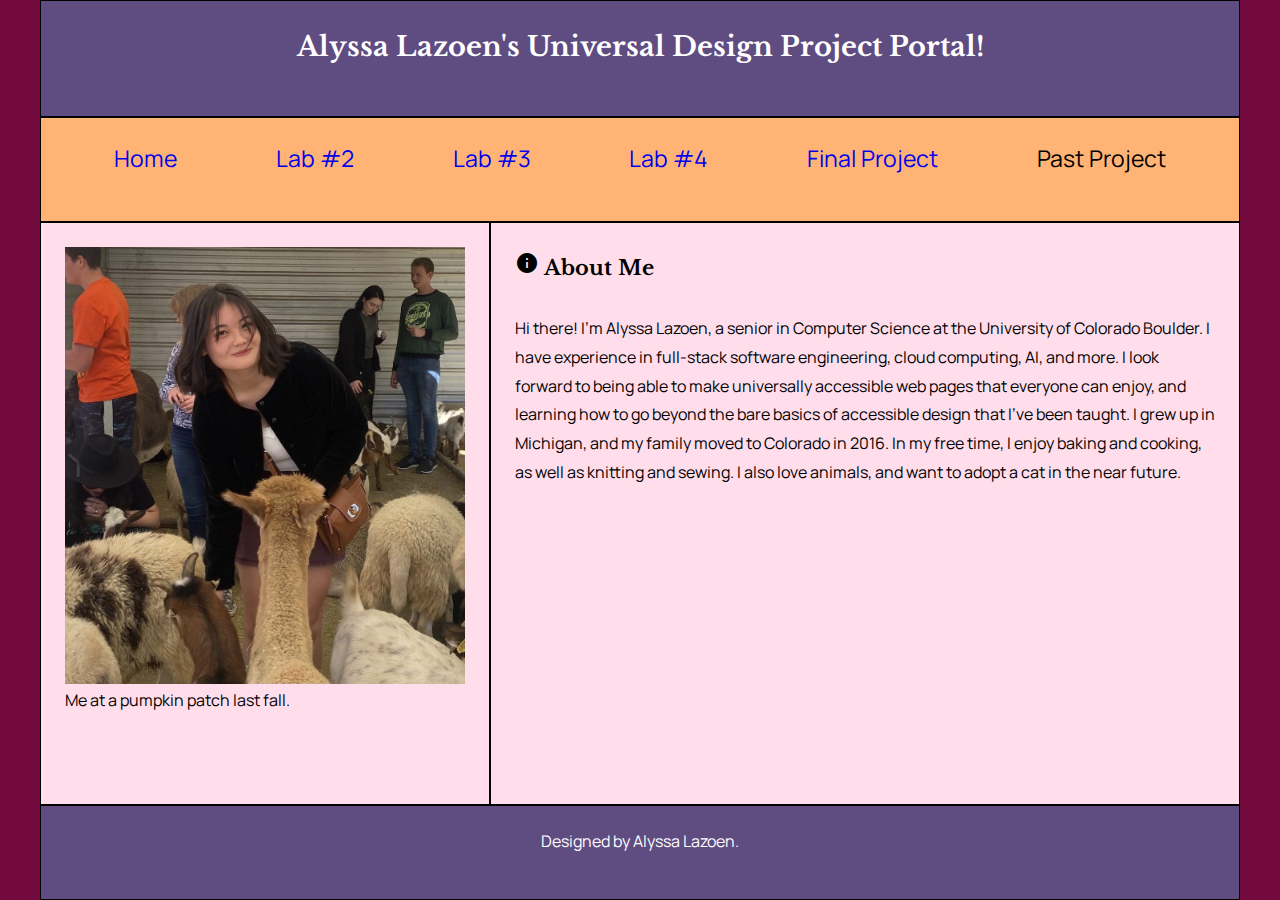
==== past-project.html @ ab3f25a0 "Updating Final Project" ====
<!DOCTYPE html>
<html lang = "en">
<head>
    <meta charset="utf-8">
    <meta name="viewport" content="width=device-width, initial-scale=1">
    <title>Universal Design Project Portal</title>
    <link href="css/index.css" rel="stylesheet">
</head>

<body>
    <div class="container">
        <a class="skip-link" href="#maincontent">Skip to main content</a>
        <header>
            <h1>Alyssa Lazoen's Universal Design Project Portal!</h1>
        </header>
        <nav>
            <h2 class="sr-only">Main Navigation</h2>
            <ul>
                <li><a href="index.html">Home</a></li>
                <li><a href = "Lab2/lab2-wikipedia.html">Lab #2</a> </li>
                <li><a href = "Lab3/lab3.html">Lab #3</a></li>
                <li><a href = "Lab4/lab4.html">Lab #4</a></li>
                <li><a href = "final-project/why.html">Final Project</a></li>
                <li><a>Past Project</a></li>
            </ul>
        </nav>
        <aside>
            <figure>
                <img src="img/alyssaLazoenProfile.jpg" alt="A girl with black hair smiling, surrounded by goats and alpacas.">
                <figcaption>Me at a pumpkin patch last fall.</figcaption>
            </figure>
        </aside>
        <main>
            <section id="maincontent">
                <h2><span aria-hidden="true" class="material-icons">info</span> About Me</h2>
                <p>Hi there! I'm Alyssa Lazoen, a senior in Computer Science at the University of Colorado Boulder. I have experience in full-stack software engineering, cloud computing, AI, and more. I look forward to being able to make universally accessible web pages that everyone can enjoy, and learning how to go beyond the bare basics of accessible design that I've been taught. I grew up in Michigan, and my family moved to Colorado in 2016. In my free time, I enjoy baking and cooking, as well as knitting and sewing. I also love animals, and want to adopt a cat in the near future.</p>
            </section>
        </main>
        <footer>
            Designed by Alyssa Lazoen.
        </footer>
    </div>
</body>
</html>
---- css/index.css ----
@import url('https://fonts.googleapis.com/icon?family=Material+Icons');
@import url('https://fonts.googleapis.com/css2?family=Libre+Baskerville:wght@700&family=Manrope&display=swap');

/* css reset */
*, 
*:before, 
*:after {
    box-sizing: border-box;
    padding: 0;
    margin:0;
}

body{
    background-color: #720a3e;
    font-family: 'Manrope', sans-serif;
    font-size: 18;
}

p{
    color: black;
    line-height: 1.7em;
}

img{
    max-width: 400px;
}

figcaption{
    max-width: 400px;
}

h1, 
h2, 
h3, 
h4 {
    font-family: 'Libre Baskerville', serif;
    font-weight: 700;
}

h1, 
h2, 
h3 {
    padding: .2em 0;
}

h1 {
    font-size: 1.7em;
}

h2 {
    font-size: 1.3em;
}

h3 {
    font-size: 1.2em;
}
 
h4 {
    font-size: 1.1em;
}

p{
    margin: 1.8em 0;
    line-height: 1.8em;
}

header, 
footer {
    color: white;
}

header, 
nav, 
main, 
aside, 
footer {
    padding: 1.5em;
    border: 1px black solid;
}

header, footer {
    text-align: center;
}

.sr-only {
    border: 0;
    clip: rect(0,0,0,0);
    height: 1px;
    margin: -1px;
    overflow: hidden;
    padding:0;
    position: absolute;
    white-space: nowrap;
    width: 1px;
}

nav u li a:link {
    color: black;
}

nav u li a:visited {
    color: rgb(0, 0, 118);

}

nav u li a:hover {
    color: rgb(65, 50, 96);
    background-color: black;

}

nav ul li a:active {
    color: rgb(111, 0, 97);
}

.skip-link{
    background: black;
    color: #fff;
    font-weight: 700px;
    padding: 4px;
    position: absolute;
    transform: translateY(-200%);
}

.skip-link:focus{
    transform: translateY(0%);
}

.skip-link {
    transition: transform 0.3s;
}

header{grid-area: header1; background: #5f4c81;}
nav{grid-area: nav1; background: #ffb375;}
aside{grid-area:aside1; background: #FFDDEB;}
main{grid-area:main1; background: #FFDDEB; max-height: 100%;}
footer{grid-area: footer1; background: #5f4c81;}

nav ul {
    display: flex;
    flex-flow: row nowrap;
    justify-content: space-around;
    border: black;
}

nav ul li {
    list-style: none;
    font-size: 1.2em;
}

nav ul li a {
    font-family: 'Manrope', sans-serif;
    text-decoration: none;
    font-size: 1.2em;
}

.container{
    max-width: 960px;
    margin: 0 auto;
}
.container {
    max-width: 1200px;
    margin: 0 auto;
    background: rgb(175, 222, 176);
    display: grid;
    width: 100vw;
    height: 100vh;
    grid-template-columns: 
    1fr 2fr;
    grid-template-areas: 
    "header1 header1"
    "nav1 nav1"
    "aside1 main1"
    "aside1 main1"
    "aside1 main1"
    "footer1 footer1";
}

@media screen and (min-width: 641px)
and (max-width: 900px) {
    .container{
        grid-template-columns: 1fr 1fr;
        grid-template-areas: 
        "header1 header1"
        "nav1 nav1"
        "aside1 main1"
        "footer1 footer1";
    }
}

@media screen
and (max-width: 640px) {
    .container{
        grid-template-columns: 1fr;
        grid-template-areas: 
        "header1"
        "aside1"
        "main1"
        "nav1"
        "footer1";
    }
    nav ul {
        flex-flow: column nowrap;
        text-align: center;
      }
    nav ul li a {
        display: block;
        padding: 10px 5px;
        margin: 5px;
        border: 1px black solid;
        background: white;
    }
}
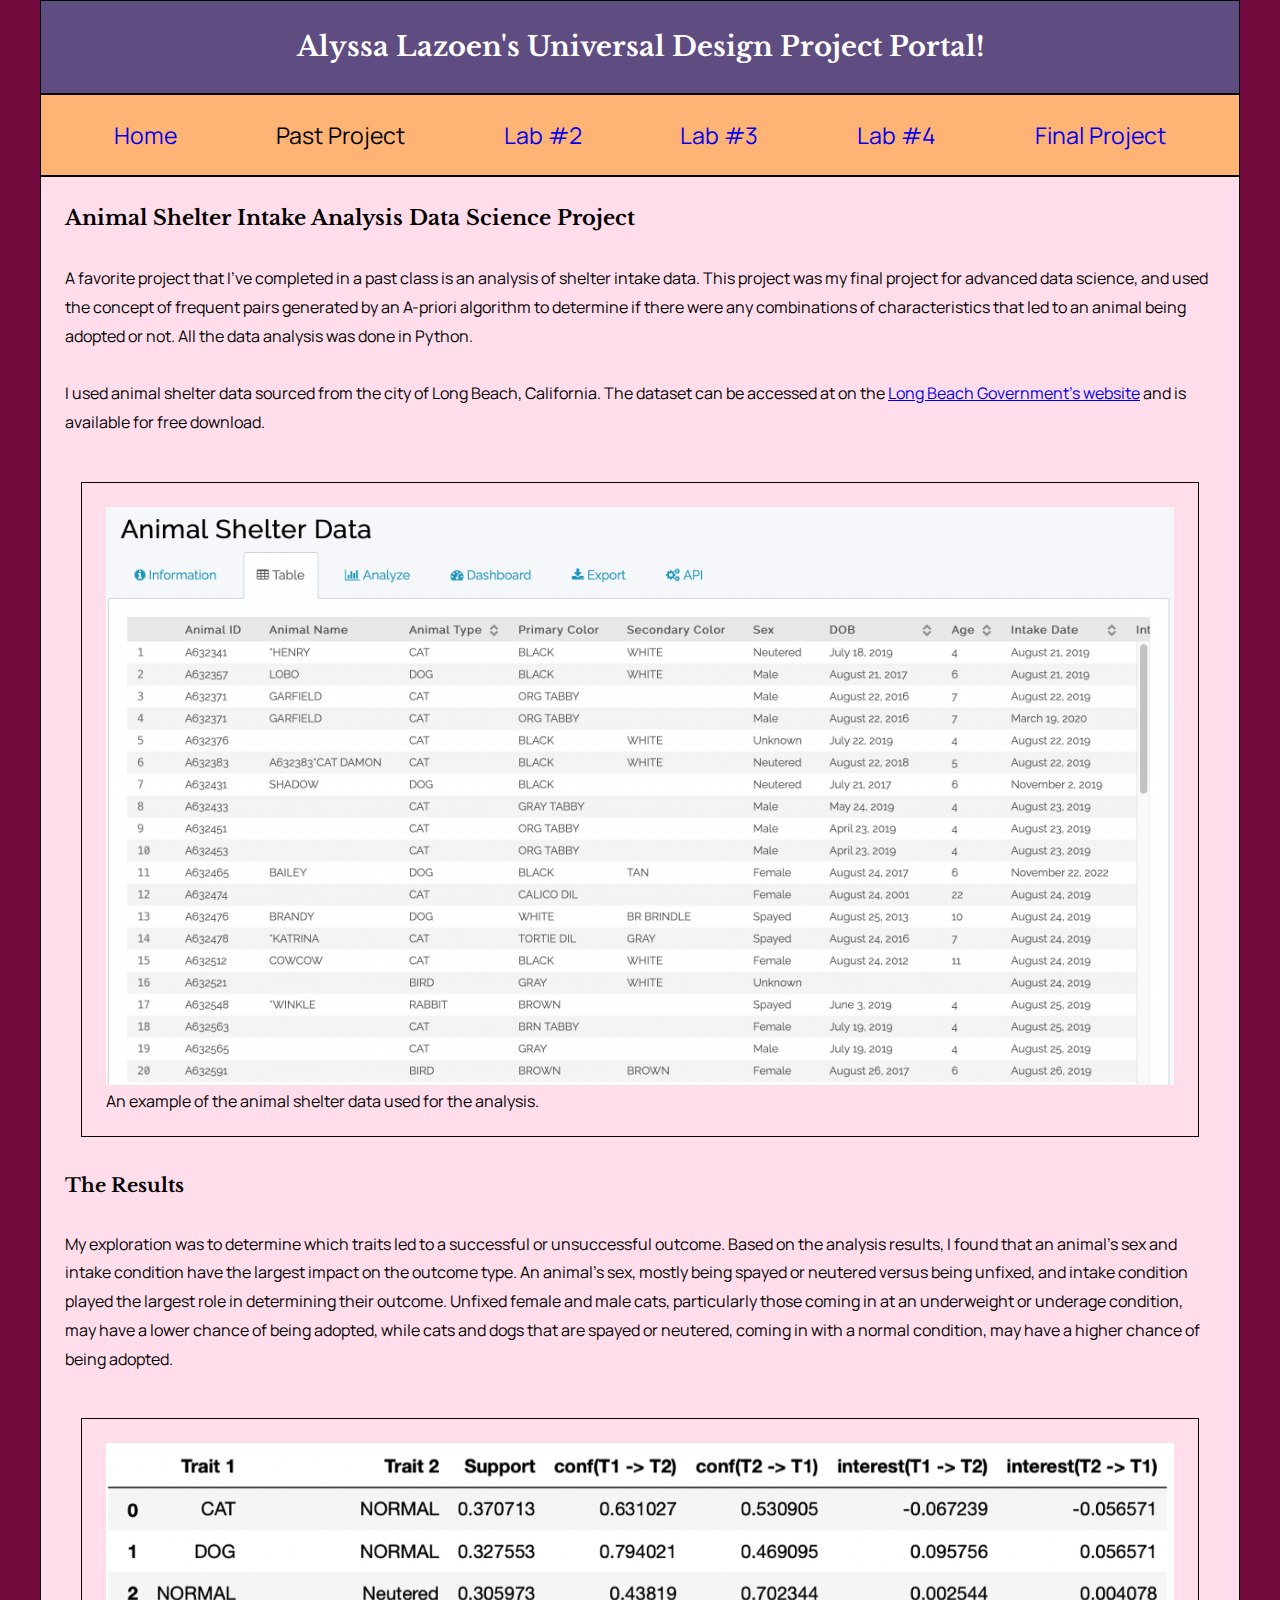
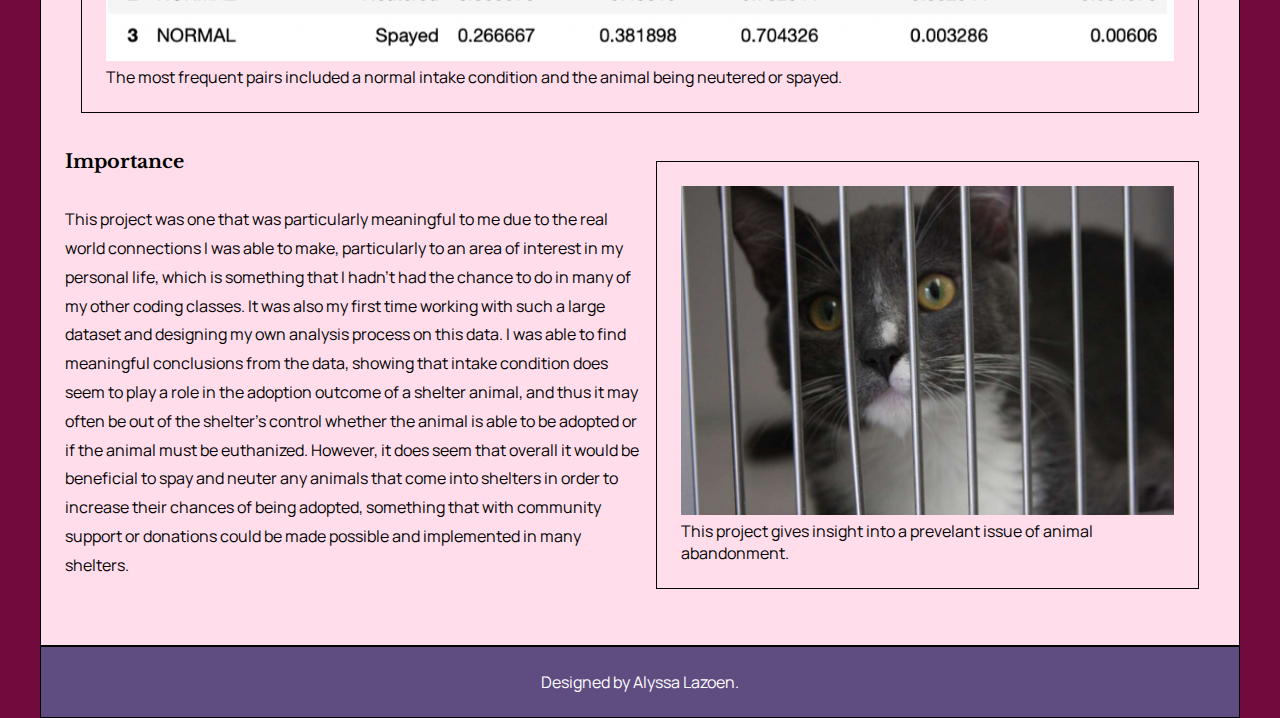
==== commit acd0ed84: "updating portal and past project" ====
--- a/past-project.html
+++ b/past-project.html
@@ -4,7 +4,7 @@
     <meta charset="utf-8">
     <meta name="viewport" content="width=device-width, initial-scale=1">
     <title>Universal Design Project Portal</title>
-    <link href="css/index.css" rel="stylesheet">
+    <link href="css/project.css" rel="stylesheet">
 </head>
 
 <body>
@@ -17,24 +17,39 @@
             <h2 class="sr-only">Main Navigation</h2>
             <ul>
                 <li><a href="index.html">Home</a></li>
+                <li><a>Past Project</a></li>
                 <li><a href = "Lab2/lab2-wikipedia.html">Lab #2</a> </li>
                 <li><a href = "Lab3/lab3.html">Lab #3</a></li>
                 <li><a href = "Lab4/lab4.html">Lab #4</a></li>
                 <li><a href = "final-project/why.html">Final Project</a></li>
-                <li><a>Past Project</a></li>
             </ul>
         </nav>
-        <aside>
-            <figure>
-                <img src="img/alyssaLazoenProfile.jpg" alt="A girl with black hair smiling, surrounded by goats and alpacas.">
-                <figcaption>Me at a pumpkin patch last fall.</figcaption>
+        <main id="maincontent">
+            <section id="intro">
+                <h2>Animal Shelter Intake Analysis Data Science Project</h2>
+                <p>A favorite project that I've completed in a past class is an analysis of shelter intake data. This project was my final project for advanced data science, and used the concept of frequent pairs generated by an A-priori algorithm to determine if there were any combinations of characteristics that led to an animal being adopted or not. All the data analysis was done in Python.</p>
+                <p>I used animal shelter data sourced from the city of Long Beach, California. The dataset can be accessed at on the <a href="https://data.longbeach.gov/explore/dataset/animal-shelter-intakes-and-outcomes">Long Beach Government's website</a> and is available for free download.</p>
+            </section>
+            <figure id="data-table">
+                <img src="img/data.png" alt="Data table showing animal shelter intake information.">
+                <figcaption>An example of the animal shelter data used for the analysis.</figcaption>
             </figure>
-        </aside>
-        <main>
-            <section id="maincontent">
-                <h2><span aria-hidden="true" class="material-icons">info</span> About Me</h2>
-                <p>Hi there! I'm Alyssa Lazoen, a senior in Computer Science at the University of Colorado Boulder. I have experience in full-stack software engineering, cloud computing, AI, and more. I look forward to being able to make universally accessible web pages that everyone can enjoy, and learning how to go beyond the bare basics of accessible design that I've been taught. I grew up in Michigan, and my family moved to Colorado in 2016. In my free time, I enjoy baking and cooking, as well as knitting and sewing. I also love animals, and want to adopt a cat in the near future.</p>
+            <section id="results">
+                <h3>The Results</h3>
+                <p>My exploration was to determine which traits led to a successful or unsuccessful outcome. Based on the analysis results, I found that an animal's sex and intake condition have the largest impact on the outcome type. An animal's sex, mostly being spayed or neutered versus being unfixed, and intake condition played the largest role in determining their outcome. Unfixed female and male cats, particularly those coming in at an underweight or underage condition, may have a lower chance of being adopted, while cats and dogs that are spayed or neutered, coming in with a normal condition, may have a higher chance of being adopted. </p>
             </section>
+            <figure id="result-table">
+                <img src="img/results.png" alt="Table showing high confidence frequent pairs.">
+                <figcaption>The most frequent pairs included a normal intake condition and the animal being neutered or spayed.</figcaption>
+            </figure>
+            <section id="importance">
+                <h3>Importance</h3>
+                <p>This project was one that was particularly meaningful to me due to the real world connections I was able to make, particularly to an area of interest in my personal life, which is something that I hadn't had the chance to do in many of my other coding classes. It was also my first time working with such a large dataset and designing my own analysis process on this data. I was able to find meaningful conclusions from the data, showing that intake condition does seem to play a role in the adoption outcome of a shelter animal, and thus it may often be out of the shelter's control whether the animal is able to be adopted or if the animal must be euthanized. However, it does seem that overall it would be beneficial to spay and neuter any animals that come into shelters in order to increase their chances of being adopted, something that with community support or donations could be made possible and implemented in many shelters.</p>
+            </section>
+            <figure id="cat">
+                <img src="img/cat.jpg" alt="A grey cat in a shelter cage.">
+                <figcaption>This project gives insight into a prevelant issue of animal abandonment.</figcaption>
+            </figure>
         </main>
         <footer>
             Designed by Alyssa Lazoen.
--- a/css/project.css
+++ b/css/project.css
@@ -0,0 +1,257 @@
+@import url('https://fonts.googleapis.com/icon?family=Material+Icons');
+@import url('https://fonts.googleapis.com/css2?family=Libre+Baskerville:wght@700&family=Manrope&display=swap');
+
+/* css reset */
+*, 
+*:before, 
+*:after {
+    box-sizing: border-box;
+    padding: 0;
+    margin:0;
+}
+
+body{
+    background-color: #720a3e;
+    font-family: 'Manrope', sans-serif;
+    font-size: 18;
+}
+
+p{
+    color: black;
+    line-height: 1.7em;
+}
+
+img{
+    max-width: 100%;
+}
+
+figcaption{
+    max-width: 100%;
+}
+
+h1, 
+h2, 
+h3, 
+h4 {
+    font-family: 'Libre Baskerville', serif;
+    font-weight: 700;
+}
+
+h1, 
+h2, 
+h3 {
+    padding: .2em 0;
+}
+
+h1 {
+    font-size: 1.7em;
+}
+
+h2 {
+    font-size: 1.3em;
+}
+
+h3 {
+    font-size: 1.2em;
+}
+ 
+h4 {
+    font-size: 1.1em;
+}
+
+p{
+    margin: 1.8em 0;
+    line-height: 1.8em;
+}
+
+header, 
+footer {
+    color: white;
+}
+
+figure {
+    margin: 1em 1em 2em 1em;
+}
+
+header, 
+nav, 
+main, 
+figure,
+aside, 
+footer {
+    padding: 1.5em;
+    border: 1px black solid;
+}
+
+header, footer {
+    text-align: center;
+}
+
+.sr-only {
+    border: 0;
+    clip: rect(0,0,0,0);
+    height: 1px;
+    margin: -1px;
+    overflow: hidden;
+    padding:0;
+    position: absolute;
+    white-space: nowrap;
+    width: 1px;
+}
+
+nav u li a:link {
+    color: black;
+}
+
+nav u li a:visited {
+    color: rgb(0, 0, 118);
+
+}
+
+nav u li a:hover {
+    color: rgb(65, 50, 96);
+    background-color: black;
+
+}
+
+nav ul li a:active {
+    color: rgb(111, 0, 97);
+}
+
+.skip-link{
+    background: black;
+    color: #fff;
+    font-weight: 700px;
+    padding: 4px;
+    position: absolute;
+    transform: translateY(-200%);
+}
+
+.skip-link:focus{
+    transform: translateY(0%);
+}
+
+.skip-link {
+    transition: transform 0.3s;
+}
+
+header{grid-area: header1; background: #5f4c81;}
+nav{grid-area: nav1; background: #ffb375;}
+main{grid-area:main1; background: #FFDDEB; max-height: 100%;}
+footer{grid-area: footer1; background: #5f4c81;}
+#intro{grid-area:sec1; background: #FFDDEB;}
+#results{grid-area:sec2; background: #FFDDEB;}
+#importance{grid-area:sec3; background: #FFDDEB;}
+#data-table{grid-area:fig1; background: #FFDDEB;}
+#result-table{grid-area:fig2; background: #FFDDEB;}
+#cat{grid-area:fig3; background: #FFDDEB;}
+
+nav ul {
+    display: flex;
+    flex-flow: row nowrap;
+    justify-content: space-around;
+    border: black;
+}
+
+nav ul li {
+    list-style: none;
+    font-size: 1.2em;
+}
+
+nav ul li a {
+    font-family: 'Manrope', sans-serif;
+    text-decoration: none;
+    font-size: 1.2em;
+}
+
+main {
+    max-width: 100%;
+    margin: 0 auto;
+    background: #FFDDEB;
+    display: grid;
+    width: auto;
+    height: auto;
+    grid-template-columns: 
+    1fr 1fr;
+    grid-template-areas: 
+    "sec1 sec1"
+    "fig1 fig1"
+    "sec2 sec2"
+    "fig2 fig2"
+    "sec3 fig3";
+}
+
+.container {
+    max-width: 1200px;
+    margin: 0 auto;
+    background: rgb(175, 222, 176);
+    display: grid;
+    width: 100vw;
+    height: 100vh;
+    grid-template-columns: 
+    1fr 1fr;
+    grid-template-areas: 
+    "header1 header1"
+    "nav1 nav1"
+    "main1 main1"
+    "main1 main1"
+    "main1 main1"
+    "footer1 footer1";
+}
+
+@media screen and (min-width: 641px)
+and (max-width: 900px) {
+    .container{
+        grid-template-columns: 1fr 1fr;
+        grid-template-areas: 
+        "header1 header1"
+        "nav1 nav1"
+        "main1 main1"
+        "footer1 footer1";
+    }
+
+    main{
+        grid-template-columns: 
+        1fr 1fr;
+        grid-template-areas: 
+        "sec1 sec1"
+        "fig1 fig1"
+        "sec2 sec2"
+        "fig2 fig2"
+        "sec3 fig3";
+    }
+}
+
+@media screen
+and (max-width: 640px) {
+    .container{
+        grid-template-columns: 1fr;
+        grid-template-areas: 
+        "header1"
+        "nav1"
+        "main1"
+        "footer1";
+    }
+    main{
+        grid-template-columns: 
+        1fr;
+        grid-template-areas: 
+        "sec1"
+        "fig1"
+        "sec2"
+        "fig2"
+        "sec3"
+        "fig3";
+    }
+    nav ul {
+        flex-flow: column nowrap;
+        text-align: center;
+      }
+    nav ul li a {
+        display: block;
+        padding: 10px 5px;
+        margin: 5px;
+        border: 1px black solid;
+        background: white;
+    }
+}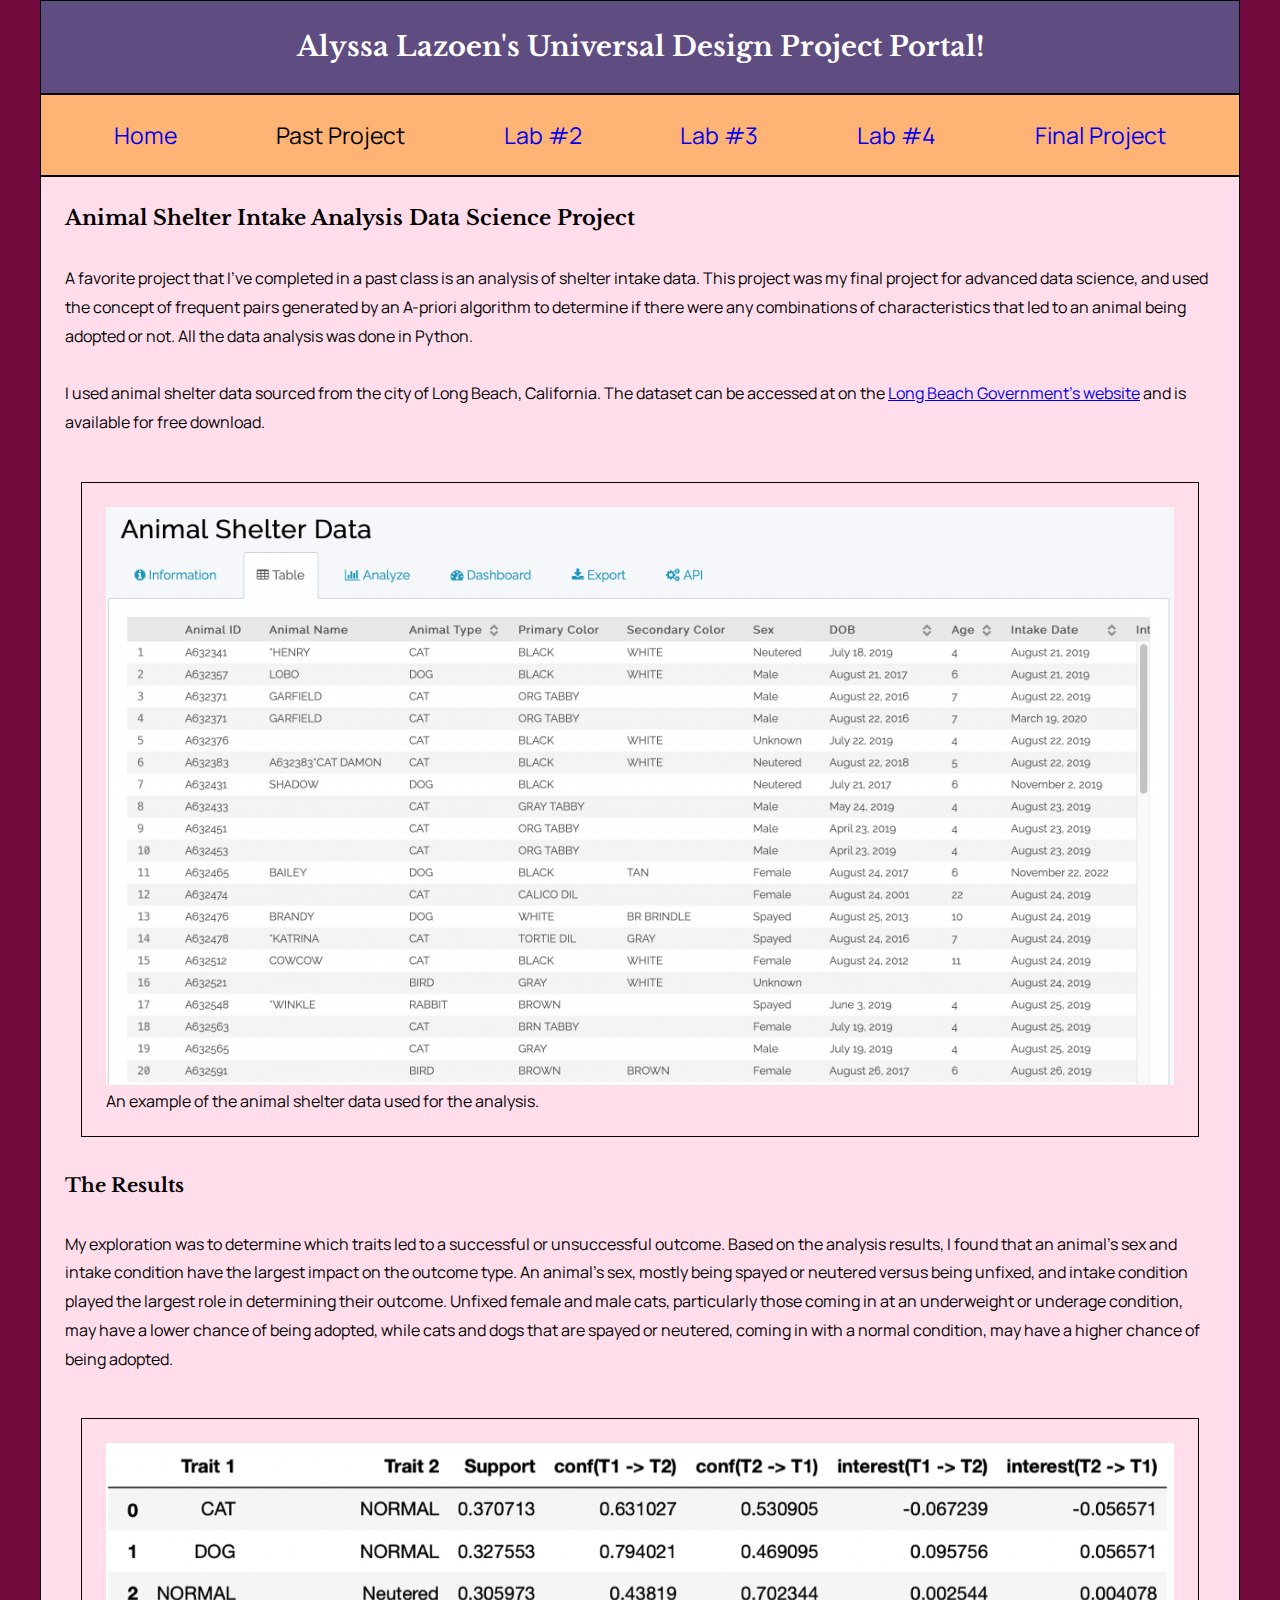
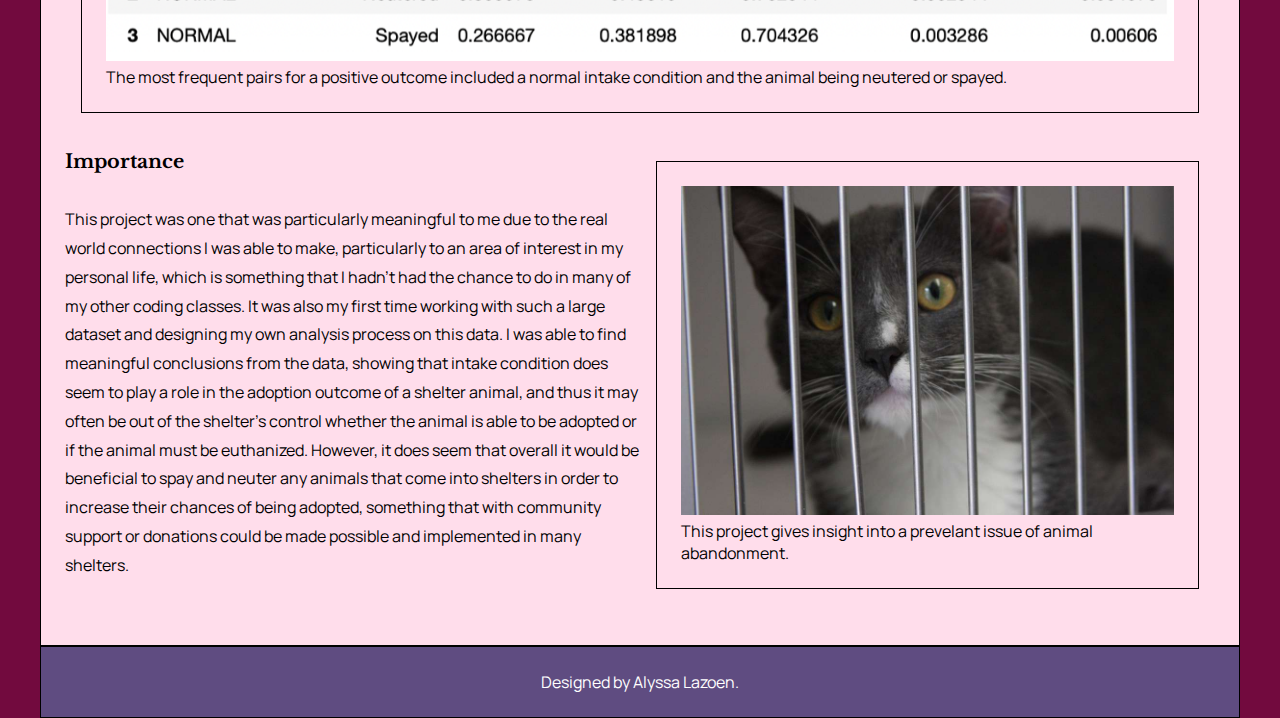
==== commit 98cfd019: "updating portal" ====
--- a/past-project.html
+++ b/past-project.html
@@ -40,7 +40,7 @@
             </section>
             <figure id="result-table">
                 <img src="img/results.png" alt="Table showing high confidence frequent pairs.">
-                <figcaption>The most frequent pairs included a normal intake condition and the animal being neutered or spayed.</figcaption>
+                <figcaption>The most frequent pairs for a positive outcome included a normal intake condition and the animal being neutered or spayed.</figcaption>
             </figure>
             <section id="importance">
                 <h3>Importance</h3>
